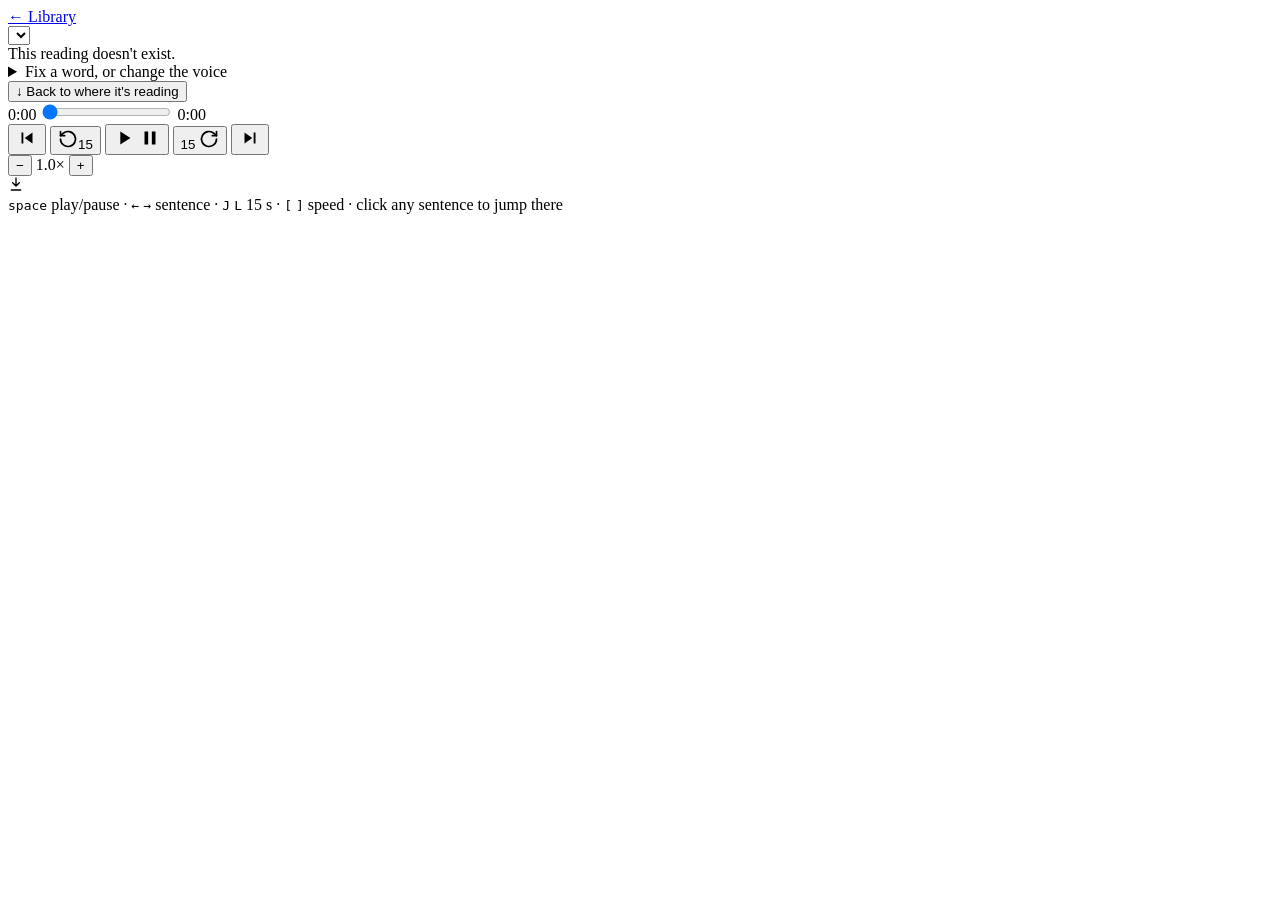
==== src/audiobook_ai/static/reader.html @ 58801bd7 "first version" ====
<!doctype html>
<html lang="en">
<head>
  <meta charset="utf-8">
  <meta name="viewport" content="width=device-width, initial-scale=1">
  <title>Reader · Audiobook AI</title>
  <link rel="stylesheet" href="/static/style.css">
</head>
<body>
<div class="topbar">
  <a class="back" href="/">← Library</a>
  <div class="name" id="name"></div>
  <select id="chapters" aria-label="Jump to section" class="hidden"></select>
</div>

<div class="state" id="state">Loading…</div>
<article class="script hidden" id="script"></article>

<section class="tools hidden" id="tools">
  <details>
    <summary>Fix a word, or change the voice</summary>
    <p>The script is a text file you can edit: <code id="script-path"></code>.
      Save your changes, then re-record. Gemini isn't asked again, so this uses no free-tier requests.</p>
    <div class="row">
      <select id="voice" aria-label="Voice"></select>
      <button class="btn" id="rerecord">Re-record audio</button>
    </div>
  </details>
</section>

<button class="btn jump hidden" id="jump">↓ Back to where it's reading</button>

<div class="player hidden" id="player">
  <div class="inner">
    <div class="scrub">
      <span id="cur">0:00</span>
      <input type="range" id="seek" min="0" max="1" step="0.1" value="0" aria-label="Position">
      <span id="dur">0:00</span>
    </div>
    <div class="controls">
      <div class="left" id="chapter-label"></div>
      <div class="mid">
        <button class="ctl" id="prev" title="Previous sentence (←)" aria-label="Previous sentence">
          <svg width="22" height="22" viewBox="0 0 24 24" fill="currentColor"><path d="M6 6h2v12H6zm3.5 6 8.5 6V6z"/></svg>
        </button>
        <button class="ctl" id="back15" title="Back 15 seconds (J)" aria-label="Back 15 seconds">
          <svg width="20" height="20" viewBox="0 0 24 24" fill="none" stroke="currentColor" stroke-width="2" stroke-linecap="round" stroke-linejoin="round"><path d="M3 12a9 9 0 1 0 3-6.7L3 8"/><path d="M3 3v5h5"/></svg>15
        </button>
        <button class="btn primary play" id="play" title="Play / pause (space)" aria-label="Play">
          <svg id="icon-play" width="22" height="22" viewBox="0 0 24 24" fill="currentColor"><path d="M8 5v14l11-7z"/></svg>
          <svg id="icon-pause" class="hidden" width="22" height="22" viewBox="0 0 24 24" fill="currentColor"><path d="M6 5h4v14H6zm8 0h4v14h-4z"/></svg>
        </button>
        <button class="ctl" id="fwd15" title="Forward 15 seconds (L)" aria-label="Forward 15 seconds">15
          <svg width="20" height="20" viewBox="0 0 24 24" fill="none" stroke="currentColor" stroke-width="2" stroke-linecap="round" stroke-linejoin="round"><path d="M21 12a9 9 0 1 1-3-6.7L21 8"/><path d="M21 3v5h-5"/></svg>
        </button>
        <button class="ctl" id="next" title="Next sentence (→)" aria-label="Next sentence">
          <svg width="22" height="22" viewBox="0 0 24 24" fill="currentColor"><path d="M16 6h2v12h-2zM6 18l8.5-6L6 6z"/></svg>
        </button>
      </div>
      <div class="right">
        <div class="speed" title="Speed ( [ and ] )">
          <button id="slower" aria-label="Slower">−</button>
          <span id="rate">1.0×</span>
          <button id="faster" aria-label="Faster">+</button>
        </div>
        <a class="btn icon" id="download" title="Download MP3" aria-label="Download MP3">
          <svg width="16" height="16" viewBox="0 0 24 24" fill="none" stroke="currentColor" stroke-width="2" stroke-linecap="round" stroke-linejoin="round"><path d="M12 3v12m0 0-5-5m5 5 5-5M5 21h14"/></svg>
        </a>
      </div>
    </div>
    <div class="keys"><kbd>space</kbd> play/pause · <kbd>←</kbd> <kbd>→</kbd> sentence · <kbd>J</kbd> <kbd>L</kbd> 15 s · <kbd>[</kbd> <kbd>]</kbd> speed · click any sentence to jump there</div>
  </div>
</div>

<script>
const $ = (s) => document.querySelector(s);
const esc = (s) => String(s ?? "").replace(/[&<>"']/g, (c) => ({"&": "&amp;", "<": "&lt;", ">": "&gt;", '"': "&quot;", "'": "&#39;"}[c]));
const slug = decodeURIComponent(location.pathname.split("/").filter(Boolean).pop());
const audio = new Audio();
audio.preload = "auto";
let segs = [], els = [], chapters = [], active = -1;
let followPausedUntil = 0, dragging = false;

const store = {
  get(k) { try { return localStorage.getItem(k); } catch (e) { return null; } },
  set(k, v) { try { localStorage.setItem(k, v); } catch (e) {} },
};

function fmt(t) {
  t = Math.max(0, Math.floor(t || 0));
  const h = Math.floor(t / 3600), m = Math.floor((t % 3600) / 60), s = t % 60;
  return h ? `${h}:${String(m).padStart(2, "0")}:${String(s).padStart(2, "0")}` : `${m}:${String(s).padStart(2, "0")}`;
}

async function load() {
  const res = await fetch(`/api/readings/${encodeURIComponent(slug)}`);
  if (!res.ok) { $("#state").textContent = "This reading doesn't exist."; return; }
  const data = await res.json();
  document.title = `${data.title} · Audiobook AI`;
  $("#name").textContent = data.title;
  if (data.status !== "done" || !data.timing || !data.audio_url) {
    const msg = data.status === "error" ? `Something went wrong: ${data.error}` : "Still being prepared… this page will open the reading when it's ready.";
    $("#state").textContent = msg;
    if (data.status !== "error") setTimeout(load, 2000);
    return;
  }
  render(data);
}

function render(data) {
  segs = data.timing.segments;
  chapters = data.timing.chapters || [];
  const out = [];
  let para = null;
  for (const s of segs) {
    if (s.kind === "heading") {
      if (para !== null) { out.push("</p>"); para = null; }
      const level = Math.min(4, Math.max(1, s.level));
      out.push(`<h${level} data-i="${s.id}">${esc(s.text)}</h${level}>`);
    } else {
      if (para !== s.para) {
        if (para !== null) out.push("</p>");
        out.push("<p>");
        para = s.para;
      }
      out.push(`<span class="s" data-i="${s.id}">${esc(s.text)}</span> `);
    }
  }
  if (para !== null) out.push("</p>");
  $("#script").innerHTML = out.join("");
  els = segs.map((s) => $("#script").querySelector(`[data-i="${s.id}"]`));

  if (chapters.length > 1) {
    $("#chapters").innerHTML = `<option value="">Sections</option>` +
      chapters.map((c, i) => `<option value="${i}">${esc(c.title)}</option>`).join("");
    $("#chapters").classList.remove("hidden");
  }
  $("#script-path").textContent = data.script_path;
  $("#download").href = data.audio_url;
  $("#download").download = `${slug}.mp3`;
  fetch("/api/voices").then((r) => r.json()).then((vs) => {
    $("#voice").innerHTML = vs.map((v) => `<option value="${esc(v.id)}"${v.id === data.voice ? " selected" : ""}>${esc(v.label)}</option>`).join("");
  });

  $("#state").classList.add("hidden");
  ["#script", "#tools", "#player"].forEach((s) => $(s).classList.remove("hidden"));

  audio.src = data.audio_url;
  audio.playbackRate = parseFloat(store.get("rate") || "1") || 1;
  showRate();
  const saved = parseFloat(store.get(`pos:${slug}`) || "0");
  audio.addEventListener("loadedmetadata", () => {
    $("#seek").max = audio.duration;
    $("#dur").textContent = fmt(audio.duration);
    if (saved > 0 && saved < audio.duration - 2) audio.currentTime = saved;
    tick(true);
  }, {once: true});
}

// ---------- highlighting ----------

function indexAt(t) {
  let lo = 0, hi = segs.length - 1, ans = 0;
  while (lo <= hi) {
    const mid = (lo + hi) >> 1;
    if (segs[mid].start <= t + 0.05) { ans = mid; lo = mid + 1; } else hi = mid - 1;
  }
  return ans;
}

function chapterAt(t) {
  let found = null;
  for (const c of chapters) if (c.start <= t + 0.05) found = c;
  return found;
}

function setActive(i, forceScroll) {
  if (i === active && !forceScroll) return;
  if (active >= 0 && els[active]) els[active].classList.remove("active");
  active = i;
  const el = els[i];
  if (!el) return;
  el.classList.add("active");
  const ch = chapterAt(segs[i].start);
  $("#chapter-label").textContent = ch ? ch.title : "";
  follow(forceScroll);
}

function offScreen(el) {
  const r = el.getBoundingClientRect();
  const bottom = window.innerHeight - $("#player").offsetHeight;
  return r.top < 70 || r.bottom > bottom - 30;
}

function follow(force) {
  const el = els[active];
  if (!el) return;
  const userScrolling = Date.now() < followPausedUntil;
  if (offScreen(el) && (force || !userScrolling)) {
    el.scrollIntoView({block: "center", behavior: force ? "auto" : "smooth"});
  }
  updateJump();
}

function updateJump() {
  const el = els[active];
  $("#jump").classList.toggle("hidden", !el || !offScreen(el) || audio.paused && active < 0);
}

function tick(force) {
  const t = audio.currentTime;
  if (!dragging) $("#seek").value = t;
  $("#cur").textContent = fmt(t);
  if (segs.length) setActive(indexAt(t), force === true);
}

let raf = null;
function loop() { tick(); raf = audio.paused ? null : requestAnimationFrame(loop); }

// ---------- controls ----------

function seekTo(t, play) {
  audio.currentTime = Math.max(0, Math.min(t, (audio.duration || t) - 0.05));
  followPausedUntil = 0;
  tick(true);
  if (play) audio.play();
}
function togglePlay() { audio.paused ? audio.play() : audio.pause(); }
function prevSentence() {
  if (active < 0) return seekTo(0);
  const into = audio.currentTime - segs[active].start;
  seekTo(segs[into > 1.2 || active === 0 ? active : active - 1].start);
}
function nextSentence() { if (active < segs.length - 1) seekTo(segs[active + 1].start); }
function showRate() { $("#rate").textContent = `${audio.playbackRate.toFixed(1)}×`; }
function changeRate(delta) {
  audio.playbackRate = Math.round(Math.min(3, Math.max(0.5, audio.playbackRate + delta)) * 10) / 10;
  store.set("rate", audio.playbackRate);
  showRate();
}
function savePos() { if (audio.currentTime > 0) store.set(`pos:${slug}`, audio.currentTime.toFixed(1)); }

audio.addEventListener("play", () => {
  $("#icon-play").classList.add("hidden"); $("#icon-pause").classList.remove("hidden");
  $("#play").setAttribute("aria-label", "Pause");
  if (!raf) loop();
});
audio.addEventListener("pause", () => {
  $("#icon-play").classList.remove("hidden"); $("#icon-pause").classList.add("hidden");
  $("#play").setAttribute("aria-label", "Play");
  savePos();
});
audio.addEventListener("seeked", () => tick());
audio.addEventListener("timeupdate", () => tick()); // backup for when animation frames pause
setInterval(() => { if (!audio.paused) savePos(); }, 5000);
window.addEventListener("pagehide", savePos);

$("#play").addEventListener("click", togglePlay);
$("#prev").addEventListener("click", prevSentence);
$("#next").addEventListener("click", nextSentence);
$("#back15").addEventListener("click", () => seekTo(audio.currentTime - 15));
$("#fwd15").addEventListener("click", () => seekTo(audio.currentTime + 15));
$("#slower").addEventListener("click", () => changeRate(-0.1));
$("#faster").addEventListener("click", () => changeRate(0.1));
$("#jump").addEventListener("click", () => { followPausedUntil = 0; follow(true); });

const seek = $("#seek");
seek.addEventListener("input", () => { dragging = true; $("#cur").textContent = fmt(+seek.value); });
seek.addEventListener("change", () => { dragging = false; seekTo(+seek.value); });

$("#chapters").addEventListener("change", (e) => {
  const c = chapters[+e.target.value];
  if (c) seekTo(c.start, !audio.paused);
  e.target.value = "";
});

$("#script").addEventListener("click", (e) => {
  if (window.getSelection().toString()) return; // let people select text to copy into notes
  const el = e.target.closest("[data-i]");
  if (el) seekTo(segs[+el.dataset.i].start, true);
});

["wheel", "touchmove"].forEach((ev) => window.addEventListener(ev, () => { followPausedUntil = Date.now() + 6000; }, {passive: true}));
window.addEventListener("scroll", () => requestAnimationFrame(updateJump), {passive: true});

// Buttons lose focus after a click, so space never "clicks" them a second time.
document.querySelectorAll("button").forEach((b) => b.addEventListener("click", () => b.blur()));

document.addEventListener("keydown", (e) => {
  const target = e.target instanceof Element ? e.target : null;
  if (target?.closest("input[type=text], textarea, select") || e.metaKey || e.ctrlKey || e.altKey) return;
  const actions = {
    " ": togglePlay, k: togglePlay, ArrowLeft: prevSentence, ArrowRight: nextSentence,
    j: () => seekTo(audio.currentTime - 15), l: () => seekTo(audio.currentTime + 15),
    "[": () => changeRate(-0.1), "]": () => changeRate(0.1),
  };
  const byCode = {BracketLeft: "[", BracketRight: "]", KeyJ: "j", KeyK: "k", KeyL: "l", Space: " "};
  const fn = actions[e.key.length === 1 ? e.key.toLowerCase() : e.key] || actions[byCode[e.code]];
  if (fn) { e.preventDefault(); fn(); }
  if (["PageUp", "PageDown", "ArrowUp", "ArrowDown", "Home", "End"].includes(e.key)) followPausedUntil = Date.now() + 6000;
});

$("#rerecord").addEventListener("click", async () => {
  $("#rerecord").disabled = true;
  audio.pause();
  const res = await fetch(`/api/readings/${encodeURIComponent(slug)}/rebuild`, {
    method: "POST", headers: {"Content-Type": "application/json"}, body: JSON.stringify({voice: $("#voice").value}),
  });
  if (!res.ok) { $("#rerecord").disabled = false; alert((await res.json()).detail || "Could not re-record"); return; }
  ["#script", "#tools", "#player", "#jump"].forEach((s) => $(s).classList.add("hidden"));
  $("#state").classList.remove("hidden");
  $("#state").textContent = "Re-recording… this page will reload when it's ready.";
  const wait = async () => {
    const d = await (await fetch(`/api/readings/${encodeURIComponent(slug)}`)).json();
    if (d.status === "done") location.reload();
    else if (d.status === "error") $("#state").textContent = `Something went wrong: ${d.error}`;
    else setTimeout(wait, 2000);
  };
  setTimeout(wait, 1500);
});

load();
</script>
</body>
</html>
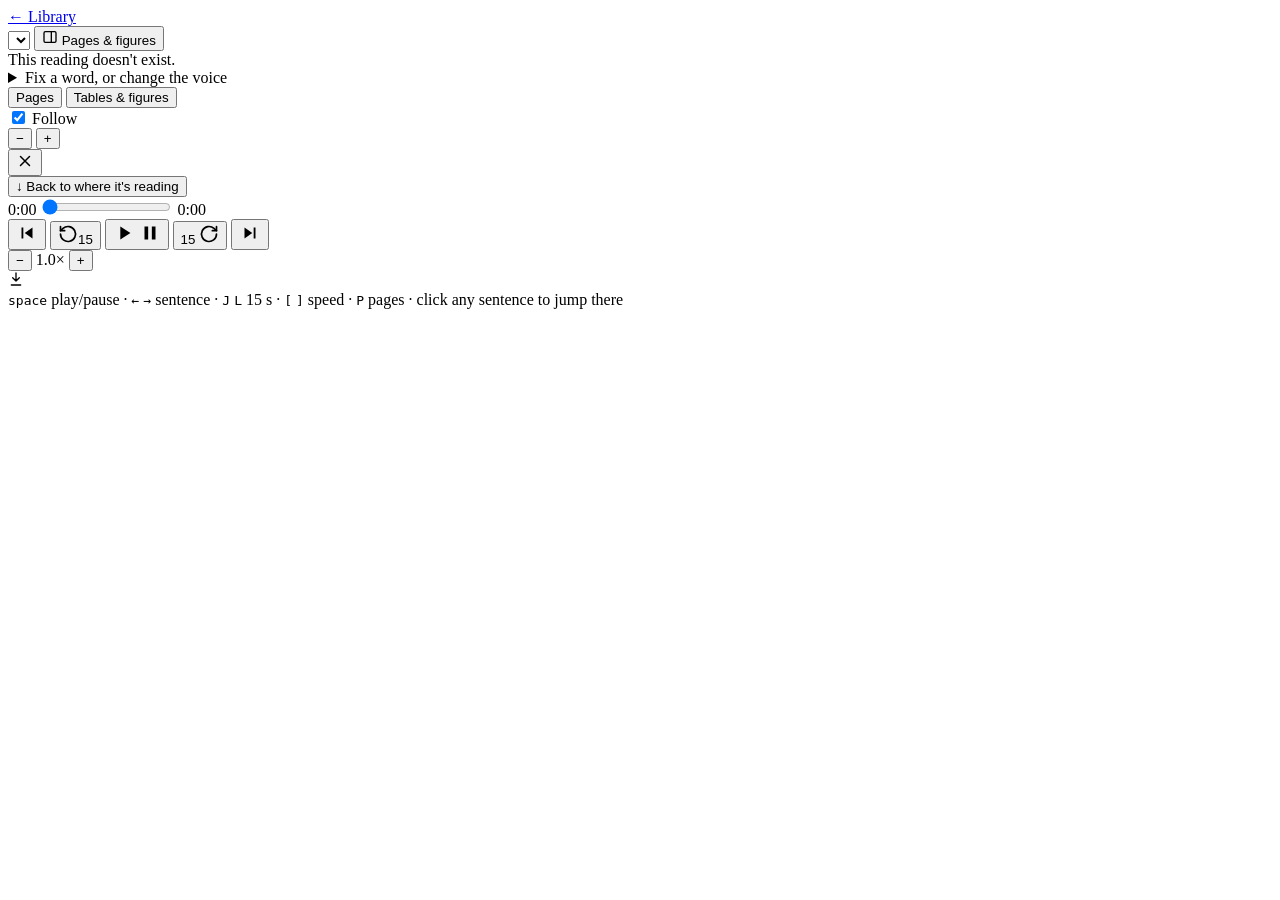
==== commit 20b9eb5e: "now we have figures tables and charts in sidebar" ====
--- a/src/audiobook_ai/static/reader.html
+++ b/src/audiobook_ai/static/reader.html
@@ -7,28 +7,55 @@
   <link rel="stylesheet" href="/static/style.css">
 </head>
 <body>
-<div class="topbar">
+<div class="topbar" id="topbar">
   <a class="back" href="/">← Library</a>
   <div class="name" id="name"></div>
   <select id="chapters" aria-label="Jump to section" class="hidden"></select>
+  <button class="btn hidden" id="pane-toggle" title="Show the PDF's pages, tables and figures (P)" aria-pressed="false">
+    <svg width="16" height="16" viewBox="0 0 24 24" fill="none" stroke="currentColor" stroke-width="2" stroke-linecap="round" stroke-linejoin="round"><rect x="3" y="4" width="18" height="16" rx="2"/><path d="M14 4v16"/></svg>
+    <span>Pages &amp; figures</span>
+  </button>
 </div>
 
-<div class="state" id="state">Loading…</div>
-<article class="script hidden" id="script"></article>
-
-<section class="tools hidden" id="tools">
-  <details>
-    <summary>Fix a word, or change the voice</summary>
-    <p>The script is a text file you can edit: <code id="script-path"></code>.
-      Save your changes, then re-record. Gemini isn't asked again, so this uses no free-tier requests.</p>
-    <div class="row">
-      <select id="voice" aria-label="Voice"></select>
-      <button class="btn" id="rerecord">Re-record audio</button>
+<div class="main" id="main">
+  <div class="state" id="state">Loading…</div>
+  <article class="script hidden" id="script"></article>
+
+  <section class="tools hidden" id="tools">
+    <details>
+      <summary>Fix a word, or change the voice</summary>
+      <p>The script is a text file you can edit: <code id="script-path"></code>.
+        Save your changes, then re-record. Gemini isn't asked again, so this uses no free-tier requests.</p>
+      <div class="row">
+        <select id="voice" aria-label="Voice"></select>
+        <button class="btn" id="rerecord">Re-record audio</button>
+      </div>
+    </details>
+  </section>
+</div>
+
+<aside class="pane hidden" id="pane" aria-label="PDF pages, tables and figures">
+  <div class="pane-resize" id="pane-resize" title="Drag to resize"></div>
+  <div class="pane-head">
+    <div class="tabs" role="tablist">
+      <button role="tab" data-tab="pages" class="on">Pages</button>
+      <button role="tab" data-tab="items">Tables &amp; figures <span class="count" id="items-count"></span></button>
     </div>
-  </details>
-</section>
+    <label class="follow" title="Keep the page being read in view"><input type="checkbox" id="follow" checked> Follow</label>
+    <div class="zoom" id="zoom-controls">
+      <button id="zoom-out" title="Zoom out" aria-label="Zoom out">−</button>
+      <button id="zoom-in" title="Zoom in" aria-label="Zoom in">+</button>
+    </div>
+    <button class="ctl" id="pane-close" title="Close (P)" aria-label="Close">
+      <svg width="18" height="18" viewBox="0 0 24 24" fill="none" stroke="currentColor" stroke-width="2" stroke-linecap="round"><path d="M6 6l12 12M18 6 6 18"/></svg>
+    </button>
+  </div>
+  <div class="pane-body" id="pages"></div>
+  <div class="pane-body hidden" id="items"></div>
+</aside>
 
 <button class="btn jump hidden" id="jump">↓ Back to where it's reading</button>
+<div class="toast hidden" id="toast" role="status"></div>
 
 <div class="player hidden" id="player">
   <div class="inner">
@@ -68,7 +95,7 @@
         </a>
       </div>
     </div>
-    <div class="keys"><kbd>space</kbd> play/pause · <kbd>←</kbd> <kbd>→</kbd> sentence · <kbd>J</kbd> <kbd>L</kbd> 15 s · <kbd>[</kbd> <kbd>]</kbd> speed · click any sentence to jump there</div>
+    <div class="keys"><kbd>space</kbd> play/pause · <kbd>←</kbd> <kbd>→</kbd> sentence · <kbd>J</kbd> <kbd>L</kbd> 15 s · <kbd>[</kbd> <kbd>]</kbd> speed<span id="key-p" class="hidden"> · <kbd>P</kbd> pages</span> · click any sentence to jump there</div>
   </div>
 </div>
 
@@ -76,9 +103,10 @@
 const $ = (s) => document.querySelector(s);
 const esc = (s) => String(s ?? "").replace(/[&<>"']/g, (c) => ({"&": "&amp;", "<": "&lt;", ">": "&gt;", '"': "&quot;", "'": "&#39;"}[c]));
 const slug = decodeURIComponent(location.pathname.split("/").filter(Boolean).pop());
+const api = `/api/readings/${encodeURIComponent(slug)}`;
 const audio = new Audio();
 audio.preload = "auto";
-let segs = [], els = [], chapters = [], active = -1;
+let segs = [], els = [], chapters = [], active = -1, hasPdf = false;
 let followPausedUntil = 0, dragging = false;
 
 const store = {
@@ -92,8 +120,23 @@
   return h ? `${h}:${String(m).padStart(2, "0")}:${String(s).padStart(2, "0")}` : `${m}:${String(s).padStart(2, "0")}`;
 }
 
+let toastTimer = null;
+function toast(msg) {
+  $("#toast").textContent = msg;
+  $("#toast").classList.remove("hidden");
+  clearTimeout(toastTimer);
+  toastTimer = setTimeout(() => $("#toast").classList.add("hidden"), 4000);
+}
+
+function layoutVars() {
+  const root = document.documentElement.style;
+  root.setProperty("--top-h", `${$("#topbar").offsetHeight}px`);
+  root.setProperty("--player-h", `${$("#player").classList.contains("hidden") ? 0 : $("#player").offsetHeight}px`);
+}
+window.addEventListener("resize", () => { layoutVars(); applyPane(); });
+
 async function load() {
-  const res = await fetch(`/api/readings/${encodeURIComponent(slug)}`);
+  const res = await fetch(api);
   if (!res.ok) { $("#state").textContent = "This reading doesn't exist."; return; }
   const data = await res.json();
   document.title = `${data.title} · Audiobook AI`;
@@ -107,9 +150,30 @@
   render(data);
 }
 
+// ---------- "Table 2", "Figure 3", "Equation 1" in the script ----------
+
+const REF = /\b(Tables?|Figures?|Figs?\.|Exhibits?|Charts?|Equations?|Eqs?\.)\s+([A-Z]?\d+[a-z]?|[IVXL]+)\b/g;
+const ROMAN = {I: 1, V: 5, X: 10, L: 50, C: 100};
+function itemNumber(raw) {
+  if (!/^[IVXLC]+$/i.test(raw)) return raw.toLowerCase();
+  let total = 0, prev = 0;
+  for (const ch of raw.toUpperCase().split("").reverse()) { const v = ROMAN[ch]; total += v < prev ? -v : v; prev = Math.max(prev, v); }
+  return String(total);
+}
+function refKey(word, num) {
+  const w = word.toLowerCase();
+  const kind = w.startsWith("tab") ? "table" : w.startsWith("fig") || w.startsWith("chart") ? "figure" : w.startsWith("exh") ? "exhibit" : "equation";
+  return `${kind}-${itemNumber(num)}`;
+}
+function linkRefs(html) {
+  if (!hasPdf) return html;
+  return html.replace(REF, (m, word, num) => `<button type="button" class="ref" data-ref="${refKey(word, num)}">${m}</button>`);
+}
+
 function render(data) {
   segs = data.timing.segments;
   chapters = data.timing.chapters || [];
+  hasPdf = !!data.has_pdf;
   const out = [];
   let para = null;
   for (const s of segs) {
@@ -123,7 +187,7 @@
         out.push("<p>");
         para = s.para;
       }
-      out.push(`<span class="s" data-i="${s.id}">${esc(s.text)}</span> `);
+      out.push(`<span class="s" data-i="${s.id}">${linkRefs(esc(s.text))}</span> `);
     }
   }
   if (para !== null) out.push("</p>");
@@ -144,6 +208,8 @@
 
   $("#state").classList.add("hidden");
   ["#script", "#tools", "#player"].forEach((s) => $(s).classList.remove("hidden"));
+  layoutVars();
+  if (hasPdf) initPane();
 
   audio.src = data.audio_url;
   audio.playbackRate = parseFloat(store.get("rate") || "1") || 1;
@@ -184,6 +250,7 @@
   const ch = chapterAt(segs[i].start);
   $("#chapter-label").textContent = ch ? ch.title : "";
   follow(forceScroll);
+  showPage(segs[i].page, forceScroll);
 }
 
 function offScreen(el) {
@@ -216,6 +283,201 @@
 
 let raf = null;
 function loop() { tick(); raf = audio.paused ? null : requestAnimationFrame(loop); }
+
+// ---------- side pane: the PDF's pages, and its tables, figures and equations ----------
+
+const pane = {open: false, tab: "pages", zoom: 1, follow: true, width: null, info: null, page: null, userScrollUntil: 0};
+const pageUrl = (n) => `${api}/page/${n}.jpg`;
+const narrow = () => window.innerWidth < 980;
+
+function applyPane() {
+  if (!hasPdf) return;
+  const width = narrow() ? window.innerWidth : (pane.width || Math.round(Math.min(820, Math.max(380, window.innerWidth * 0.44))));
+  document.documentElement.style.setProperty("--pane-w", `${Math.min(width, window.innerWidth)}px`);
+  document.body.classList.toggle("pane-open", pane.open);
+  $("#pane").classList.toggle("hidden", !pane.open);
+  $("#pane-toggle").setAttribute("aria-pressed", pane.open);
+  $("#pane-toggle").classList.toggle("on", pane.open);
+  $("#pages").style.setProperty("--zoom", pane.zoom);
+  $("#pages").classList.toggle("hidden", pane.tab !== "pages");
+  $("#items").classList.toggle("hidden", pane.tab !== "items");
+  $("#zoom-controls").classList.toggle("hidden", pane.tab !== "pages");
+  document.querySelectorAll(".tabs [data-tab]").forEach((b) => b.classList.toggle("on", b.dataset.tab === pane.tab));
+}
+
+function setPaneOpen(open) {
+  pane.open = open;
+  store.set("pane:open", open ? "1" : "0");
+  applyPane();
+  if (open && active >= 0) { pane.page = null; showPage(segs[active].page, true); }
+}
+
+function setTab(tab) { pane.tab = tab; store.set("pane:tab", tab); applyPane(); }
+
+async function initPane() {
+  $("#pane-toggle").classList.remove("hidden");
+  $("#key-p").classList.remove("hidden");
+  const saved = store.get("pane:open");
+  pane.open = saved === null ? !narrow() : saved === "1";
+  pane.tab = store.get("pane:tab") === "items" ? "items" : "pages";
+  pane.zoom = parseFloat(store.get("pane:zoom") || "1") || 1;
+  pane.follow = store.get("pane:follow") !== "0";
+  pane.width = parseInt(store.get("pane:width") || "0", 10) || null;
+  $("#follow").checked = pane.follow;
+  applyPane();
+  layoutVars();
+
+  $("#pages").innerHTML = `<div class="pane-msg">Opening the PDF and finding its tables and figures…</div>`;
+  const res = await fetch(`${api}/pdf`);
+  if (!res.ok) { $("#pages").innerHTML = `<div class="pane-msg">Couldn't open the PDF.</div>`; return; }
+  pane.info = await res.json();
+  renderPages();
+  renderItems();
+  if (active >= 0) showPage(segs[active].page, true);
+}
+
+function renderPages() {
+  const pages = pane.info.pages.map((p, i) =>
+    `<div class="pg" data-page="${i + 1}" style="aspect-ratio:${p.w}/${p.h}">` +
+    `<img loading="lazy" decoding="async" src="${pageUrl(i + 1)}" alt="Page ${i + 1}">` +
+    `<span class="pg-num">${i + 1}</span></div>`).join("");
+  $("#pages").innerHTML = `<div class="pages-inner">${pages}</div>`;
+}
+
+function cropBox(it) {
+  // A little room around the item, never outside the page.
+  const [x0, y0, x1, y1] = it.bbox;
+  return [Math.max(0, x0 - 0.01), Math.max(0, y0 - 0.008), Math.min(1, x1 + 0.01), Math.min(1, y1 + 0.008)];
+}
+
+function renderItems() {
+  const items = pane.info.items;
+  $("#items-count").textContent = items.length ? `(${items.length})` : "";
+  if (!items.length) {
+    $("#items").innerHTML = `<div class="pane-msg">No tables, figures or numbered equations were found in this PDF.
+      Scanned pages can't be searched, so scroll through the pages instead.</div>`;
+    return;
+  }
+  $("#items").innerHTML = items.map((it, i) => {
+    const page = pane.info.pages[it.page - 1];
+    const [x0, y0, x1, y1] = cropBox(it);
+    const cw = x1 - x0, ch = y1 - y0;
+    return `<button type="button" class="item" data-idx="${i}">
+      <div class="crop" style="aspect-ratio:${(cw * page.w).toFixed(1)}/${(ch * page.h).toFixed(1)}">
+        <img loading="lazy" decoding="async" src="${pageUrl(it.page)}" alt=""
+             style="width:${(100 / cw).toFixed(3)}%; transform:translate(${(-x0 * 100).toFixed(3)}%, ${(-y0 * 100).toFixed(3)}%)">
+      </div>
+      <div class="meta"><span class="label">${esc(it.label)}</span><span class="muted">page ${it.page}</span></div>
+      ${it.caption && it.kind !== "equation" ? `<div class="cap">${esc(it.caption)}</div>` : ""}
+    </button>`;
+  }).join("");
+}
+
+function pageEl(n) { return $(`#pages .pg[data-page="${n}"]`); }
+
+function scrollPane(pg, fracY, fracX, smooth) {
+  const body = $("#pages");
+  const top = pg.getBoundingClientRect().top - body.getBoundingClientRect().top + body.scrollTop + fracY * pg.offsetHeight - 16;
+  const left = Math.max(0, fracX * pg.offsetWidth - 16);
+  body.scrollTo({top, left, behavior: smooth ? "smooth" : "auto"});
+}
+
+function showPage(page, instant) {
+  if (!pane.info || !page) return;
+  if (page !== pane.page) {
+    document.querySelectorAll("#pages .pg.current").forEach((e) => e.classList.remove("current"));
+    const pg = pageEl(page);
+    if (pg) pg.classList.add("current");
+  }
+  const canFollow = pane.open && pane.tab === "pages" && pane.follow && Date.now() > pane.userScrollUntil;
+  if (canFollow && (page !== pane.page || instant)) {
+    const pg = pageEl(page);
+    if (pg) scrollPane(pg, 0, 0, !instant);
+  }
+  pane.page = page;
+}
+
+function flash(pg, bbox) {
+  pg.querySelectorAll(".hl").forEach((e) => e.remove());
+  const box = document.createElement("div");
+  box.className = "hl";
+  const [x0, y0, x1, y1] = bbox;
+  Object.assign(box.style, {left: `${x0 * 100}%`, top: `${y0 * 100}%`, width: `${(x1 - x0) * 100}%`, height: `${(y1 - y0) * 100}%`});
+  pg.appendChild(box);
+  setTimeout(() => box.classList.add("fade"), 3500);
+  setTimeout(() => box.remove(), 5000);
+}
+
+function openItem(it) {
+  if (!pane.open) setPaneOpen(true);
+  if (pane.tab !== "pages") setTab("pages");
+  const pg = pageEl(it.page);
+  if (!pg) return;
+  pane.userScrollUntil = Date.now() + 15000; // don't let "follow" scroll away from it
+  requestAnimationFrame(() => { scrollPane(pg, it.bbox[1], it.zoomed ? it.bbox[0] : 0, true); flash(pg, it.bbox); });
+}
+
+function openRef(key, label, segIndex) {
+  if (!pane.info) { toast("The PDF is still loading."); return; }
+  const it = pane.info.items.find((x) => x.key === key);
+  if (it) { openItem({...it, zoomed: pane.zoom > 1}); return; }
+  const page = segs[segIndex] && segs[segIndex].page;
+  if (page) {
+    openItem({page, bbox: [0, 0, 1, 0], zoomed: false});
+    toast(`Couldn't pinpoint ${label} in the PDF, so this is the page being read. It may be nearby.`);
+  } else {
+    if (!pane.open) setPaneOpen(true);
+    toast(`Couldn't find ${label} in the PDF. Try the Tables & figures tab.`);
+  }
+}
+
+$("#pane-toggle").addEventListener("click", () => setPaneOpen(!pane.open));
+$("#pane-close").addEventListener("click", () => setPaneOpen(false));
+document.querySelectorAll(".tabs [data-tab]").forEach((b) => b.addEventListener("click", () => {
+  setTab(b.dataset.tab);
+  if (b.dataset.tab === "pages" && active >= 0) { pane.page = null; showPage(segs[active].page, true); }
+}));
+$("#follow").addEventListener("change", (e) => {
+  pane.follow = e.target.checked;
+  store.set("pane:follow", pane.follow ? "1" : "0");
+  e.target.blur();
+  if (pane.follow) { pane.userScrollUntil = 0; pane.page = null; if (active >= 0) showPage(segs[active].page); }
+});
+function setZoom(z) {
+  const body = $("#pages");
+  const frac = body.scrollTop / Math.max(1, body.scrollHeight);
+  pane.zoom = Math.round(Math.min(3, Math.max(0.5, z)) * 4) / 4;
+  store.set("pane:zoom", pane.zoom);
+  applyPane();
+  body.scrollTop = frac * body.scrollHeight;
+}
+$("#zoom-in").addEventListener("click", () => setZoom(pane.zoom + 0.25));
+$("#zoom-out").addEventListener("click", () => setZoom(pane.zoom - 0.25));
+$("#items").addEventListener("click", (e) => {
+  const card = e.target.closest(".item");
+  if (card) openItem(pane.info.items[+card.dataset.idx]);
+});
+["wheel", "touchmove", "pointerdown"].forEach((ev) =>
+  $("#pages").addEventListener(ev, () => { pane.userScrollUntil = Date.now() + 8000; }, {passive: true}));
+
+// Drag the pane's left edge to resize it.
+$("#pane-resize").addEventListener("pointerdown", (e) => {
+  e.preventDefault();
+  const handle = e.currentTarget;
+  handle.setPointerCapture(e.pointerId);
+  document.body.classList.add("resizing");
+  const move = (ev) => {
+    pane.width = Math.round(Math.min(window.innerWidth - 360, Math.max(320, window.innerWidth - ev.clientX)));
+    applyPane();
+  };
+  const up = () => {
+    handle.removeEventListener("pointermove", move);
+    document.body.classList.remove("resizing");
+    store.set("pane:width", pane.width);
+  };
+  handle.addEventListener("pointermove", move);
+  handle.addEventListener("pointerup", up, {once: true});
+});
 
 // ---------- controls ----------
 
@@ -275,16 +537,22 @@
 });
 
 $("#script").addEventListener("click", (e) => {
+  const ref = e.target.closest(".ref");
+  if (ref) {
+    openRef(ref.dataset.ref, ref.textContent, +ref.closest("[data-i]").dataset.i);
+    return;
+  }
   if (window.getSelection().toString()) return; // let people select text to copy into notes
   const el = e.target.closest("[data-i]");
   if (el) seekTo(segs[+el.dataset.i].start, true);
 });
 
-["wheel", "touchmove"].forEach((ev) => window.addEventListener(ev, () => { followPausedUntil = Date.now() + 6000; }, {passive: true}));
+["wheel", "touchmove"].forEach((ev) => $("#main").addEventListener(ev, () => { followPausedUntil = Date.now() + 6000; }, {passive: true}));
 window.addEventListener("scroll", () => requestAnimationFrame(updateJump), {passive: true});
 
 // Buttons lose focus after a click, so space never "clicks" them a second time.
 document.querySelectorAll("button").forEach((b) => b.addEventListener("click", () => b.blur()));
+document.addEventListener("click", (e) => { const b = e.target.closest(".ref, .item"); if (b) b.blur(); });
 
 document.addEventListener("keydown", (e) => {
   const target = e.target instanceof Element ? e.target : null;
@@ -293,8 +561,9 @@
     " ": togglePlay, k: togglePlay, ArrowLeft: prevSentence, ArrowRight: nextSentence,
     j: () => seekTo(audio.currentTime - 15), l: () => seekTo(audio.currentTime + 15),
     "[": () => changeRate(-0.1), "]": () => changeRate(0.1),
+    p: () => { if (hasPdf) setPaneOpen(!pane.open); },
   };
-  const byCode = {BracketLeft: "[", BracketRight: "]", KeyJ: "j", KeyK: "k", KeyL: "l", Space: " "};
+  const byCode = {BracketLeft: "[", BracketRight: "]", KeyJ: "j", KeyK: "k", KeyL: "l", KeyP: "p", Space: " "};
   const fn = actions[e.key.length === 1 ? e.key.toLowerCase() : e.key] || actions[byCode[e.code]];
   if (fn) { e.preventDefault(); fn(); }
   if (["PageUp", "PageDown", "ArrowUp", "ArrowDown", "Home", "End"].includes(e.key)) followPausedUntil = Date.now() + 6000;
@@ -303,15 +572,16 @@
 $("#rerecord").addEventListener("click", async () => {
   $("#rerecord").disabled = true;
   audio.pause();
-  const res = await fetch(`/api/readings/${encodeURIComponent(slug)}/rebuild`, {
+  const res = await fetch(`${api}/rebuild`, {
     method: "POST", headers: {"Content-Type": "application/json"}, body: JSON.stringify({voice: $("#voice").value}),
   });
   if (!res.ok) { $("#rerecord").disabled = false; alert((await res.json()).detail || "Could not re-record"); return; }
-  ["#script", "#tools", "#player", "#jump"].forEach((s) => $(s).classList.add("hidden"));
+  ["#script", "#tools", "#player", "#jump", "#pane"].forEach((s) => $(s).classList.add("hidden"));
+  document.body.classList.remove("pane-open");
   $("#state").classList.remove("hidden");
   $("#state").textContent = "Re-recording… this page will reload when it's ready.";
   const wait = async () => {
-    const d = await (await fetch(`/api/readings/${encodeURIComponent(slug)}`)).json();
+    const d = await (await fetch(api)).json();
     if (d.status === "done") location.reload();
     else if (d.status === "error") $("#state").textContent = `Something went wrong: ${d.error}`;
     else setTimeout(wait, 2000);
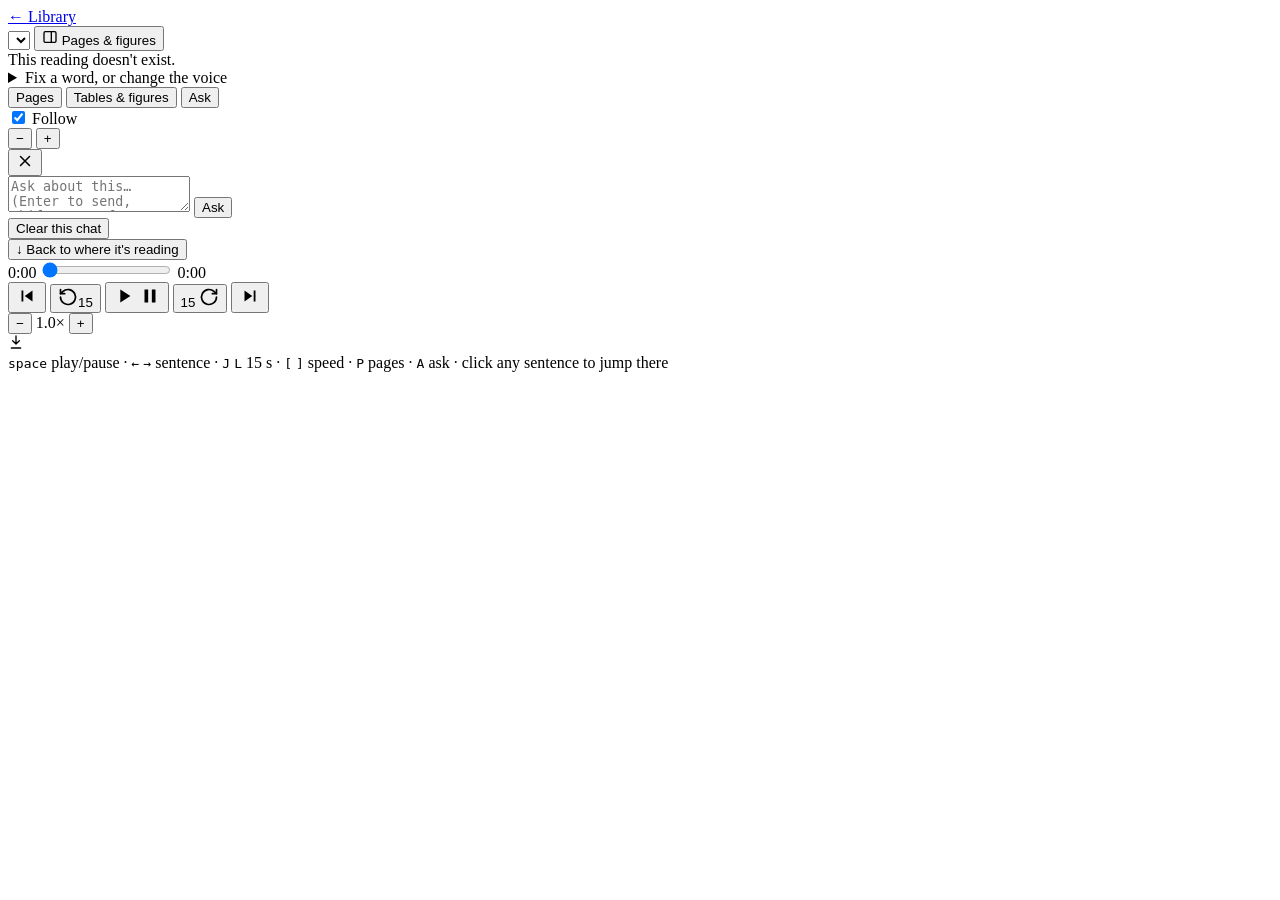
==== commit a5d2719b: "first implementation ofchatbot" ====
--- a/src/audiobook_ai/static/reader.html
+++ b/src/audiobook_ai/static/reader.html
@@ -40,6 +40,7 @@
     <div class="tabs" role="tablist">
       <button role="tab" data-tab="pages" class="on">Pages</button>
       <button role="tab" data-tab="items">Tables &amp; figures <span class="count" id="items-count"></span></button>
+      <button role="tab" data-tab="ask" class="hidden" id="ask-tab" title="Ask about what you're reading (A)">Ask</button>
     </div>
     <label class="follow" title="Keep the page being read in view"><input type="checkbox" id="follow" checked> Follow</label>
     <div class="zoom" id="zoom-controls">
@@ -52,6 +53,19 @@
   </div>
   <div class="pane-body" id="pages"></div>
   <div class="pane-body hidden" id="items"></div>
+  <div class="pane-body ask hidden" id="ask">
+    <div class="ask-about" id="ask-about"></div>
+    <div class="ask-quick" id="ask-quick"></div>
+    <div class="ask-log" id="ask-log"></div>
+    <form class="ask-form" id="ask-form">
+      <textarea id="ask-input" rows="2" maxlength="2000" placeholder="Ask about this… (Enter to send, Shift+Enter for a new line)"></textarea>
+      <button class="btn primary" id="ask-send" type="submit">Ask</button>
+    </form>
+    <div class="ask-foot">
+      <span id="ask-count"></span>
+      <button type="button" class="linkish" id="ask-clear">Clear this chat</button>
+    </div>
+  </div>
 </aside>
 
 <button class="btn jump hidden" id="jump">↓ Back to where it's reading</button>
@@ -95,7 +109,7 @@
         </a>
       </div>
     </div>
-    <div class="keys"><kbd>space</kbd> play/pause · <kbd>←</kbd> <kbd>→</kbd> sentence · <kbd>J</kbd> <kbd>L</kbd> 15 s · <kbd>[</kbd> <kbd>]</kbd> speed<span id="key-p" class="hidden"> · <kbd>P</kbd> pages</span> · click any sentence to jump there</div>
+    <div class="keys"><kbd>space</kbd> play/pause · <kbd>←</kbd> <kbd>→</kbd> sentence · <kbd>J</kbd> <kbd>L</kbd> 15 s · <kbd>[</kbd> <kbd>]</kbd> speed<span id="key-p" class="hidden"> · <kbd>P</kbd> pages</span><span id="key-a" class="hidden"> · <kbd>A</kbd> ask</span> · click any sentence to jump there</div>
   </div>
 </div>
 
@@ -141,6 +155,10 @@
   const data = await res.json();
   document.title = `${data.title} · Audiobook AI`;
   $("#name").textContent = data.title;
+  if (data.folder) {  // back to the folder it's in
+    $(".back").href = "/#/" + data.folder.split("/").map(encodeURIComponent).join("/");
+    $(".back").textContent = `← ${data.folder.split("/").pop()}`;
+  }
   if (data.status !== "done" || !data.timing || !data.audio_url) {
     const msg = data.status === "error" ? `Something went wrong: ${data.error}` : "Still being prepared… this page will open the reading when it's ready.";
     $("#state").textContent = msg;
@@ -210,6 +228,7 @@
   ["#script", "#tools", "#player"].forEach((s) => $(s).classList.remove("hidden"));
   layoutVars();
   if (hasPdf) initPane();
+  initChat();
 
   audio.src = data.audio_url;
   audio.playbackRate = parseFloat(store.get("rate") || "1") || 1;
@@ -251,6 +270,7 @@
   $("#chapter-label").textContent = ch ? ch.title : "";
   follow(forceScroll);
   showPage(segs[i].page, forceScroll);
+  updateAbout();
 }
 
 function offScreen(el) {
@@ -291,7 +311,7 @@
 const narrow = () => window.innerWidth < 980;
 
 function applyPane() {
-  if (!hasPdf) return;
+  if (!hasPdf && !chatOn) return;
   const width = narrow() ? window.innerWidth : (pane.width || Math.round(Math.min(820, Math.max(380, window.innerWidth * 0.44))));
   document.documentElement.style.setProperty("--pane-w", `${Math.min(width, window.innerWidth)}px`);
   document.body.classList.toggle("pane-open", pane.open);
@@ -301,13 +321,15 @@
   $("#pages").style.setProperty("--zoom", pane.zoom);
   $("#pages").classList.toggle("hidden", pane.tab !== "pages");
   $("#items").classList.toggle("hidden", pane.tab !== "items");
+  $("#ask").classList.toggle("hidden", pane.tab !== "ask");
   $("#zoom-controls").classList.toggle("hidden", pane.tab !== "pages");
+  $(".follow").classList.toggle("hidden", pane.tab === "ask");
   document.querySelectorAll(".tabs [data-tab]").forEach((b) => b.classList.toggle("on", b.dataset.tab === pane.tab));
 }
 
 function setPaneOpen(open) {
   pane.open = open;
-  store.set("pane:open", open ? "1" : "0");
+  store.set(hasPdf ? "pane:open" : "pane:open:ask", open ? "1" : "0");
   applyPane();
   if (open && active >= 0) { pane.page = null; showPage(segs[active].page, true); }
 }
@@ -479,6 +501,211 @@
   handle.addEventListener("pointerup", up, {once: true});
 });
 
+// ---------- the Ask tab: questions about the reading ----------
+// Nothing is sent until you ask. "This" is the text you selected in the
+// script, or else the sentence being read; the server sends Gemini the whole
+// reading with that place marked, plus the last few questions and answers.
+
+let chatOn = false;
+const chatState = {selection: "", selectionPage: null, busy: false, quick: {}};
+
+async function initChat() {
+  let status;
+  try {
+    const res = await fetch("/api/chat/status");
+    if (!res.ok) return;  // a version of the app without the chatbot
+    status = await res.json();
+  } catch (e) { return; }
+  chatOn = true;
+  status.quick.forEach((q) => { chatState.quick[q.key] = q.label; });
+  $("#ask-tab").classList.remove("hidden");
+  $("#key-a").classList.remove("hidden");
+  if (!hasPdf) {  // no pages to show: the pane is just for asking
+    document.querySelectorAll('.tabs [data-tab="pages"], .tabs [data-tab="items"]').forEach((b) => b.classList.add("hidden"));
+    $("#pane-toggle span").textContent = "Ask";
+    $("#pane-toggle").title = "Ask about what you're reading (A)";
+    $("#pane-toggle").classList.remove("hidden");
+    pane.tab = "ask";
+    pane.open = store.get("pane:open:ask") === "1";
+  } else if (store.get("pane:tab") === "ask") {
+    pane.tab = "ask";
+  }
+  $("#ask-quick").innerHTML = status.quick.map((q) =>
+    `<button type="button" class="chip" data-quick="${esc(q.key)}">${esc(q.label)}</button>`).join("");
+  showUsage(status.usage);
+  if (!status.available) {
+    $("#ask-log").innerHTML = `<div class="pane-msg">Add a Gemini key to use Ask: run <code>./run.sh</code>, or see the README.</div>`;
+    setAskBusy(true);
+  } else {
+    try {
+      const data = await (await fetch(`${api}/chat`)).json();
+      data.messages.forEach((m) => fillAnswer(addExchange(m.question, m.about), m));
+    } catch (e) { /* no saved chat */ }
+  }
+  updateAbout();
+  applyPane();
+  layoutVars();
+}
+
+function openAsk() {
+  if (!chatOn) return;
+  if (!pane.open) setPaneOpen(true);
+  if (pane.tab !== "ask") setTab("ask");
+  $("#ask-input").focus();
+}
+
+function currentThis() {
+  if (chatState.selection) return {kind: "selection", text: chatState.selection, page: chatState.selectionPage};
+  if (active >= 0 && segs[active]) return {kind: "sentence", text: segs[active].text, page: segs[active].page, id: segs[active].id};
+  return null;
+}
+
+function updateAbout() {
+  if (!chatOn) return;
+  const t = currentThis();
+  const short = (s) => (s.length > 170 ? `${s.slice(0, 170)}…` : s);
+  $("#ask-about").innerHTML = !t ? `<span class="label">About the whole reading</span>`
+    : `<span class="label">${t.kind === "selection" ? "About your selection" : "About"}${t.page ? ` · p. ${t.page}` : ""}</span>` +
+      `<span class="quote">“${esc(short(t.text))}”</span>` +
+      (t.kind === "selection" ? `<button type="button" class="linkish" id="ask-unselect">Use the sentence being read instead</button>` : "");
+}
+
+function captureSelection() {
+  const sel = window.getSelection();
+  const text = sel ? sel.toString().replace(/\s+/g, " ").trim() : "";
+  if (!text || !sel.anchorNode || !$("#script").contains(sel.anchorNode)) return;
+  chatState.selection = text.slice(0, 2000);
+  const node = sel.anchorNode.nodeType === 1 ? sel.anchorNode : sel.anchorNode.parentElement;
+  const el = node && node.closest("[data-i]");
+  chatState.selectionPage = el ? segs[+el.dataset.i].page : null;
+  chatState.selectionId = el ? segs[+el.dataset.i].id : null;  // the sentence the selection starts in
+  updateAbout();
+}
+
+function showUsage(u) {
+  if (!u) return;
+  $("#ask-count").textContent = u.left > 0
+    ? `${u.left} of ${u.limit} questions left today`
+    : `All ${u.limit} of today's questions used; more at midnight`;
+  $("#ask-count").classList.toggle("warn", u.left <= 5);
+  if (u.left <= 0) setAskBusy(true);
+}
+
+function setAskBusy(busy) {
+  $("#ask-send").disabled = busy;
+  document.querySelectorAll("#ask-quick .chip").forEach((b) => { b.disabled = busy; });
+}
+
+const PAGE_REF = /\b(pp?\.|pages?)\s*(\d{1,3})(?:\s*[–-]\s*(\d{1,3}))?/gi;
+
+function answerHtml(text) {
+  return esc(text).split(/\n{2,}/).map((p) =>
+    `<p>${p.replace(/\n/g, "<br>").replace(PAGE_REF, (m, _w, a) => `<button type="button" class="pref" data-page="${a}" title="Show this in the script">${m}</button>`)}</p>`).join("");
+}
+
+function addExchange(question, about) {
+  const where = about && about.page ? `<span class="where">p. ${about.page}</span>` : "";
+  const node = document.createElement("div");
+  node.className = "qa";
+  node.innerHTML = `<div class="q">${esc(question)} ${where}</div><div class="a thinking">Thinking…</div>`;
+  $("#ask-log").appendChild(node);
+  $("#ask-log").scrollTop = $("#ask-log").scrollHeight;
+  const started = Date.now();  // show it's still working: Gemini can be slow when busy
+  node._timer = setInterval(() => {
+    const a = node.querySelector(".a.thinking");
+    if (!a) { clearInterval(node._timer); return; }
+    const s = Math.round((Date.now() - started) / 1000);
+    a.textContent = s < 20 ? `Thinking… ${s} s` : `Still thinking… ${s} s (Gemini is busy; it switches to a faster model at about 45 s)`;
+  }, 1000);
+  return node;
+}
+
+function fillAnswer(node, entry, problem) {
+  clearInterval(node._timer);
+  const a = node.querySelector(".a");
+  a.classList.remove("thinking");
+  if (problem) {
+    a.classList.add("problem-text");
+    a.textContent = problem;
+  } else {
+    a.innerHTML = answerHtml(entry.answer);
+    const model = (entry.model || "").replace(/^gemini-/, "Gemini ").replace(/-/g, " ");
+    const tools = document.createElement("div");
+    tools.className = "a-tools";
+    tools.innerHTML = `<button type="button" class="linkish" data-copy>Copy</button><span class="model">${esc(model)}</span>`;
+    tools.querySelector("[data-copy]").addEventListener("click", (e) => {
+      navigator.clipboard?.writeText(entry.answer).then(() => { e.target.textContent = "Copied"; setTimeout(() => { e.target.textContent = "Copy"; }, 1500); });
+    });
+    node.appendChild(tools);
+  }
+  $("#ask-log").scrollTop = $("#ask-log").scrollHeight;
+}
+
+async function askQuestion(question, quick) {
+  if (chatState.busy || (!question && !quick)) return;
+  const t = currentThis();
+  audio.pause();
+  chatState.busy = true;
+  setAskBusy(true);
+  const node = addExchange(quick ? chatState.quick[quick] : question, t);
+  try {
+    const res = await fetch(`${api}/chat`, {
+      method: "POST", headers: {"Content-Type": "application/json"},
+      body: JSON.stringify({
+        question: question || "", quick: quick || null,
+        segment_id: t ? (t.kind === "sentence" ? t.id : chatState.selectionId) : null,
+        selection: t && t.kind === "selection" ? t.text : null,
+      }),
+    });
+    const data = await res.json().catch(() => ({}));
+    if (!res.ok) fillAnswer(node, null, data.detail || "Something went wrong. Try again.");
+    else { fillAnswer(node, data); showUsage(data.usage); }
+  } catch (e) {
+    fillAnswer(node, null, "Couldn't reach the app. Is it still running?");
+  } finally {
+    chatState.busy = false;
+    setAskBusy(false);
+    fetch("/api/chat/status").then((r) => r.json()).then((s) => showUsage(s.usage)).catch(() => {});
+  }
+}
+
+function jumpToPage(page) {
+  const i = segs.findIndex((s) => s.page === page && s.kind === "sentence");
+  if (i < 0) { toast(`Page ${page} has no text in the script (it may be a table, figure or references).`); return; }
+  followPausedUntil = Date.now() + 10000;
+  const far = Math.abs(els[i].getBoundingClientRect().top) > 3 * window.innerHeight;
+  els[i].scrollIntoView({block: "center", behavior: far ? "auto" : "smooth"});
+  els[i].classList.add("flash");
+  setTimeout(() => els[i].classList.remove("flash"), 2500);
+}
+
+$("#ask-form").addEventListener("submit", (e) => {
+  e.preventDefault();
+  const q = $("#ask-input").value.trim();
+  if (!q) return;
+  $("#ask-input").value = "";
+  askQuestion(q, null);
+});
+$("#ask-input").addEventListener("keydown", (e) => {
+  if (e.key === "Enter" && !e.shiftKey) { e.preventDefault(); $("#ask-form").requestSubmit(); }
+  if (e.key === "Escape") e.target.blur();
+});
+$("#ask-quick").addEventListener("click", (e) => {
+  const b = e.target.closest("[data-quick]");
+  if (b) { b.blur(); askQuestion(null, b.dataset.quick); }
+});
+$("#ask").addEventListener("click", (e) => {
+  const ref = e.target.closest(".pref");
+  if (ref) jumpToPage(+ref.dataset.page);
+  if (e.target.id === "ask-unselect") { chatState.selection = ""; window.getSelection().removeAllRanges(); updateAbout(); }
+});
+$("#ask-clear").addEventListener("click", async () => {
+  await fetch(`${api}/chat`, {method: "DELETE"});
+  $("#ask-log").innerHTML = "";
+});
+$("#script").addEventListener("mouseup", () => setTimeout(captureSelection, 0));
+$("#script").addEventListener("keyup", () => setTimeout(captureSelection, 0));
+
 // ---------- controls ----------
 
 function seekTo(t, play) {
@@ -544,7 +771,10 @@
   }
   if (window.getSelection().toString()) return; // let people select text to copy into notes
   const el = e.target.closest("[data-i]");
-  if (el) seekTo(segs[+el.dataset.i].start, true);
+  if (el) {
+    if (chatState.selection) { chatState.selection = ""; updateAbout(); }  // a plain click ends "about your selection"
+    seekTo(segs[+el.dataset.i].start, true);
+  }
 });
 
 ["wheel", "touchmove"].forEach((ev) => $("#main").addEventListener(ev, () => { followPausedUntil = Date.now() + 6000; }, {passive: true}));
@@ -561,9 +791,10 @@
     " ": togglePlay, k: togglePlay, ArrowLeft: prevSentence, ArrowRight: nextSentence,
     j: () => seekTo(audio.currentTime - 15), l: () => seekTo(audio.currentTime + 15),
     "[": () => changeRate(-0.1), "]": () => changeRate(0.1),
-    p: () => { if (hasPdf) setPaneOpen(!pane.open); },
+    p: () => { if (hasPdf || chatOn) setPaneOpen(!pane.open); },
+    a: () => openAsk(),
   };
-  const byCode = {BracketLeft: "[", BracketRight: "]", KeyJ: "j", KeyK: "k", KeyL: "l", KeyP: "p", Space: " "};
+  const byCode = {BracketLeft: "[", BracketRight: "]", KeyJ: "j", KeyK: "k", KeyL: "l", KeyP: "p", KeyA: "a", Space: " "};
   const fn = actions[e.key.length === 1 ? e.key.toLowerCase() : e.key] || actions[byCode[e.code]];
   if (fn) { e.preventDefault(); fn(); }
   if (["PageUp", "PageDown", "ArrowUp", "ArrowDown", "Home", "End"].includes(e.key)) followPausedUntil = Date.now() + 6000;
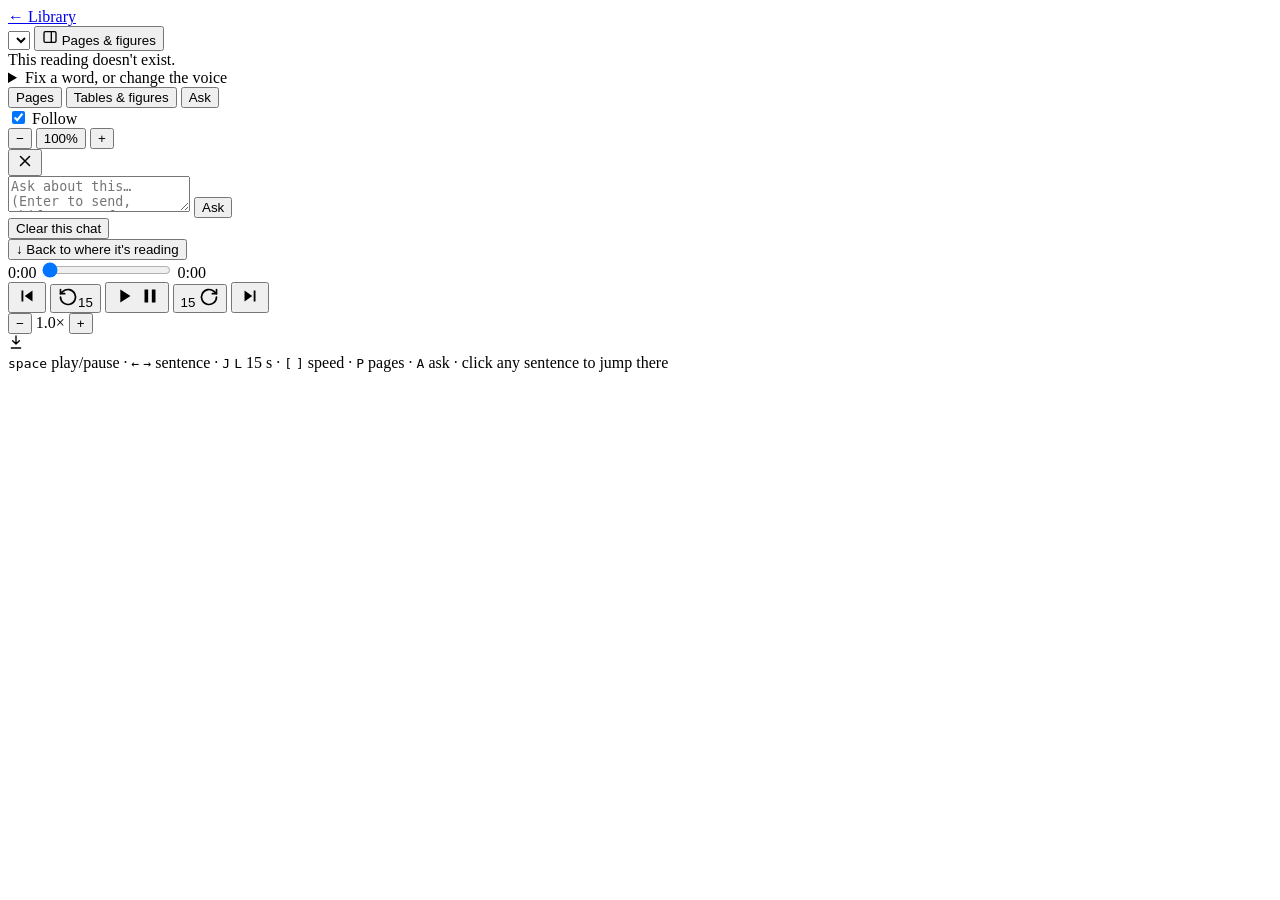
==== commit d382a85d: "updates" ====
--- a/src/audiobook_ai/static/reader.html
+++ b/src/audiobook_ai/static/reader.html
@@ -45,6 +45,7 @@
     <label class="follow" title="Keep the page being read in view"><input type="checkbox" id="follow" checked> Follow</label>
     <div class="zoom" id="zoom-controls">
       <button id="zoom-out" title="Zoom out" aria-label="Zoom out">−</button>
+      <button id="zoom-level" class="zoom-level" title="Back to 100% (or pinch, or Ctrl+scroll, over the pages)">100%</button>
       <button id="zoom-in" title="Zoom in" aria-label="Zoom in">+</button>
     </div>
     <button class="ctl" id="pane-close" title="Close (P)" aria-label="Close">
@@ -160,9 +161,12 @@
     $(".back").textContent = `← ${data.folder.split("/").pop()}`;
   }
   if (data.status !== "done" || !data.timing || !data.audio_url) {
-    const msg = data.status === "error" ? `Something went wrong: ${data.error}` : "Still being prepared… this page will open the reading when it's ready.";
+    const msg = data.status === "error" ? `Something went wrong: ${data.error}`
+      : data.status === "waiting" && data.waiting_for === "limit" ? `Today's free Gemini requests are used up, so the app will carry on by itself once they reset${data.retry_at ? ` (after ${new Date(data.retry_at).toLocaleTimeString([], {hour: "2-digit", minute: "2-digit"})})` : ""}. This page will open the reading when it's ready.`
+      : data.status === "waiting" ? "Gemini is busy right now, so the app will try again by itself in a while. This page will open the reading when it's ready."
+      : "Still being prepared… this page will open the reading when it's ready.";
     $("#state").textContent = msg;
-    if (data.status !== "error") setTimeout(load, 2000);
+    if (data.status !== "error") setTimeout(load, data.status === "waiting" ? 10000 : 2000);
     return;
   }
   render(data);
@@ -319,6 +323,7 @@
   $("#pane-toggle").setAttribute("aria-pressed", pane.open);
   $("#pane-toggle").classList.toggle("on", pane.open);
   $("#pages").style.setProperty("--zoom", pane.zoom);
+  $("#zoom-level").textContent = `${Math.round(pane.zoom * 100)}%`;
   $("#pages").classList.toggle("hidden", pane.tab !== "pages");
   $("#items").classList.toggle("hidden", pane.tab !== "items");
   $("#ask").classList.toggle("hidden", pane.tab !== "ask");
@@ -465,16 +470,59 @@
   e.target.blur();
   if (pane.follow) { pane.userScrollUntil = 0; pane.page = null; if (active >= 0) showPage(segs[active].page); }
 });
-function setZoom(z) {
+// Zooming changes only the pages, never the rest of the window. The spot under
+// the pointer (or the middle of the pane, for the buttons) stays where it is.
+const ZOOM_MIN = 0.5, ZOOM_MAX = 4;
+let zoomSaveTimer = null;
+
+function pageAt(x, y) {
+  const hit = document.elementFromPoint(x, y)?.closest("#pages .pg");
+  if (hit) return hit;
+  return [...document.querySelectorAll("#pages .pg")].find((pg) => pg.getBoundingClientRect().bottom >= y) || null;
+}
+
+function setZoom(z, clientX, clientY) {
   const body = $("#pages");
-  const frac = body.scrollTop / Math.max(1, body.scrollHeight);
-  pane.zoom = Math.round(Math.min(3, Math.max(0.5, z)) * 4) / 4;
-  store.set("pane:zoom", pane.zoom);
-  applyPane();
-  body.scrollTop = frac * body.scrollHeight;
-}
-$("#zoom-in").addEventListener("click", () => setZoom(pane.zoom + 0.25));
-$("#zoom-out").addEventListener("click", () => setZoom(pane.zoom - 0.25));
+  const next = Math.min(ZOOM_MAX, Math.max(ZOOM_MIN, z));
+  if (Math.abs(next - pane.zoom) < 0.001) return;
+  const box = body.getBoundingClientRect();
+  const x = clientX ?? box.left + box.width / 2, y = clientY ?? box.top + box.height / 2;
+  const pg = pageAt(x, y);
+  const before = pg && pg.getBoundingClientRect();
+  const fx = before ? (x - before.left) / before.width : 0, fy = before ? (y - before.top) / before.height : 0;
+  pane.zoom = next;
+  body.style.setProperty("--zoom", next);
+  $("#zoom-level").textContent = `${Math.round(next * 100)}%`;
+  if (pg) {
+    const after = pg.getBoundingClientRect();
+    body.scrollLeft += after.left + fx * after.width - x;
+    body.scrollTop += after.top + fy * after.height - y;
+  }
+  pane.userScrollUntil = Date.now() + 8000;  // so Follow doesn't pull the view away mid-zoom
+  clearTimeout(zoomSaveTimer);
+  zoomSaveTimer = setTimeout(() => store.set("pane:zoom", pane.zoom), 300);
+}
+const stepZoom = (dir) => setZoom(Math.round((pane.zoom + dir * 0.25) * 4) / 4);
+$("#zoom-in").addEventListener("click", () => stepZoom(1));
+$("#zoom-out").addEventListener("click", () => stepZoom(-1));
+$("#zoom-level").addEventListener("click", () => setZoom(1));
+
+// A trackpad pinch arrives as a wheel event with ctrlKey set (Chrome, Firefox,
+// Edge), and so does Ctrl+scroll; taking it here stops the browser zooming the
+// whole page. Ordinary scrolling is left alone.
+let pinchStart = null;  // Safari reports pinches as gesture events instead
+$("#pages").addEventListener("wheel", (e) => {
+  if (!(e.ctrlKey || e.metaKey) || pinchStart !== null) return;
+  e.preventDefault();
+  const pixels = e.deltaMode === 1 ? e.deltaY * 16 : e.deltaY;
+  setZoom(pane.zoom * Math.min(1.25, Math.max(0.8, Math.exp(-pixels * 0.01))), e.clientX, e.clientY);
+}, {passive: false});
+$("#pages").addEventListener("gesturestart", (e) => { e.preventDefault(); pinchStart = pane.zoom; });
+$("#pages").addEventListener("gesturechange", (e) => {
+  e.preventDefault();
+  if (pinchStart !== null) setZoom(pinchStart * e.scale, e.clientX, e.clientY);
+});
+$("#pages").addEventListener("gestureend", (e) => { e.preventDefault(); pinchStart = null; });
 $("#items").addEventListener("click", (e) => {
   const card = e.target.closest(".item");
   if (card) openItem(pane.info.items[+card.dataset.idx]);
